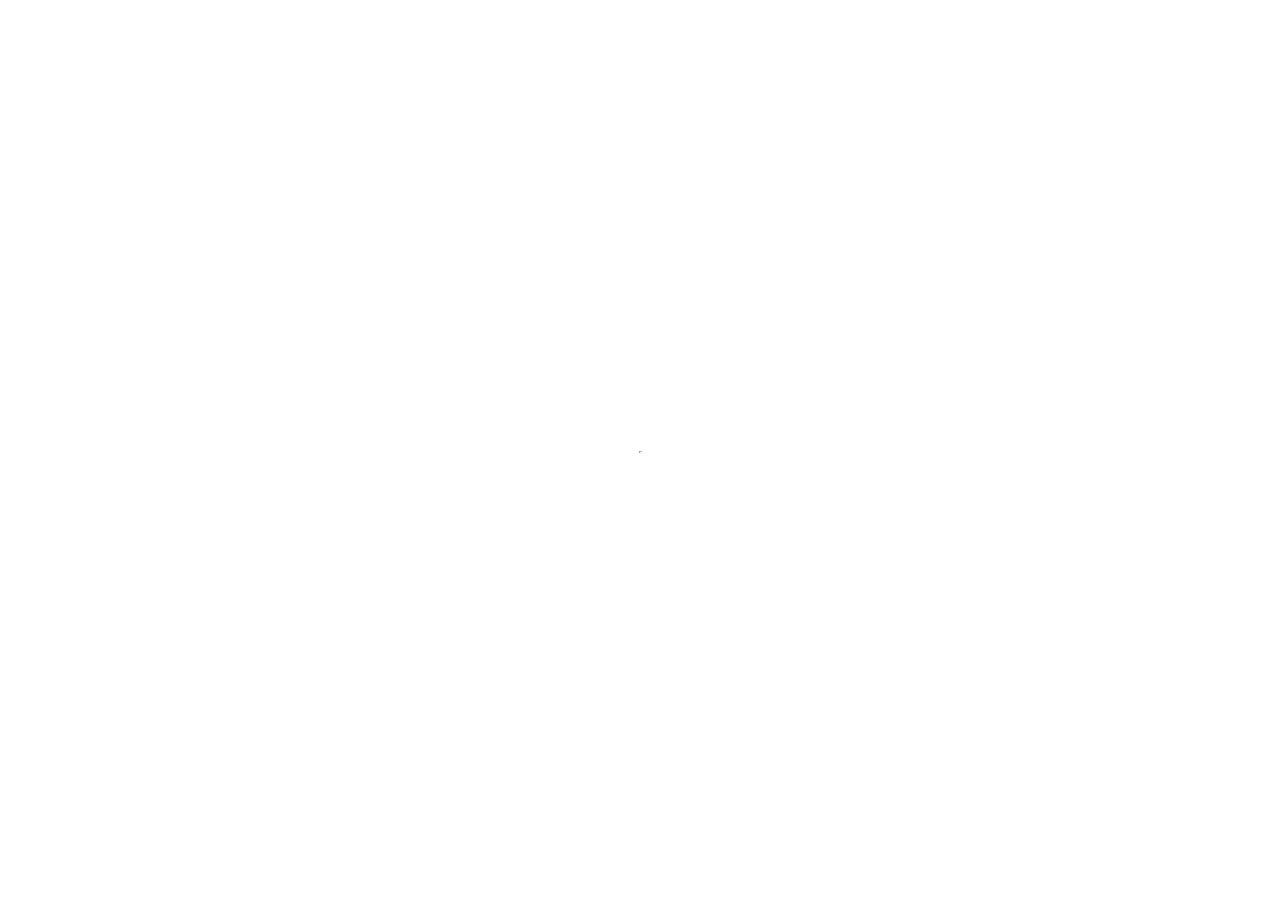
==== docs/index.html @ ecc94fc1 "static site fix an actual index.html page" ====
<!DOCTYPE html>
<html>
<style>
body, html {
  height: 100%;
  margin: 0;
}

.bgimg {
  background-image: url('/comingsoon.png');
  height: 100%;
  background-position: center;
  background-size: cover;
  position: relative;
  color: white;
  font-family: "Courier New", Courier, monospace;
  font-size: 25px;
}

.topleft {
  position: absolute;
  top: 0;
  left: 16px;
}

.bottomleft {
  position: absolute;
  bottom: 0;
  left: 16px;
}

.middle {
  position: absolute;
  top: 50%;
  left: 50%;
  transform: translate(-50%, -50%);
  text-align: center;
}

hr {
  margin: auto;
  width: 40%;
}
</style>
<body>

<div class="bgimg">
  <div class="topleft">
    <p>Logo</p>
  </div>
  <div class="middle">
    <h1></h1>
    <hr>
    <p id="demo" style="font-size:30px"></p>
  </div>
  <div class="bottomleft">
    <p></p>
  </div>
</div>

</body>
</html>
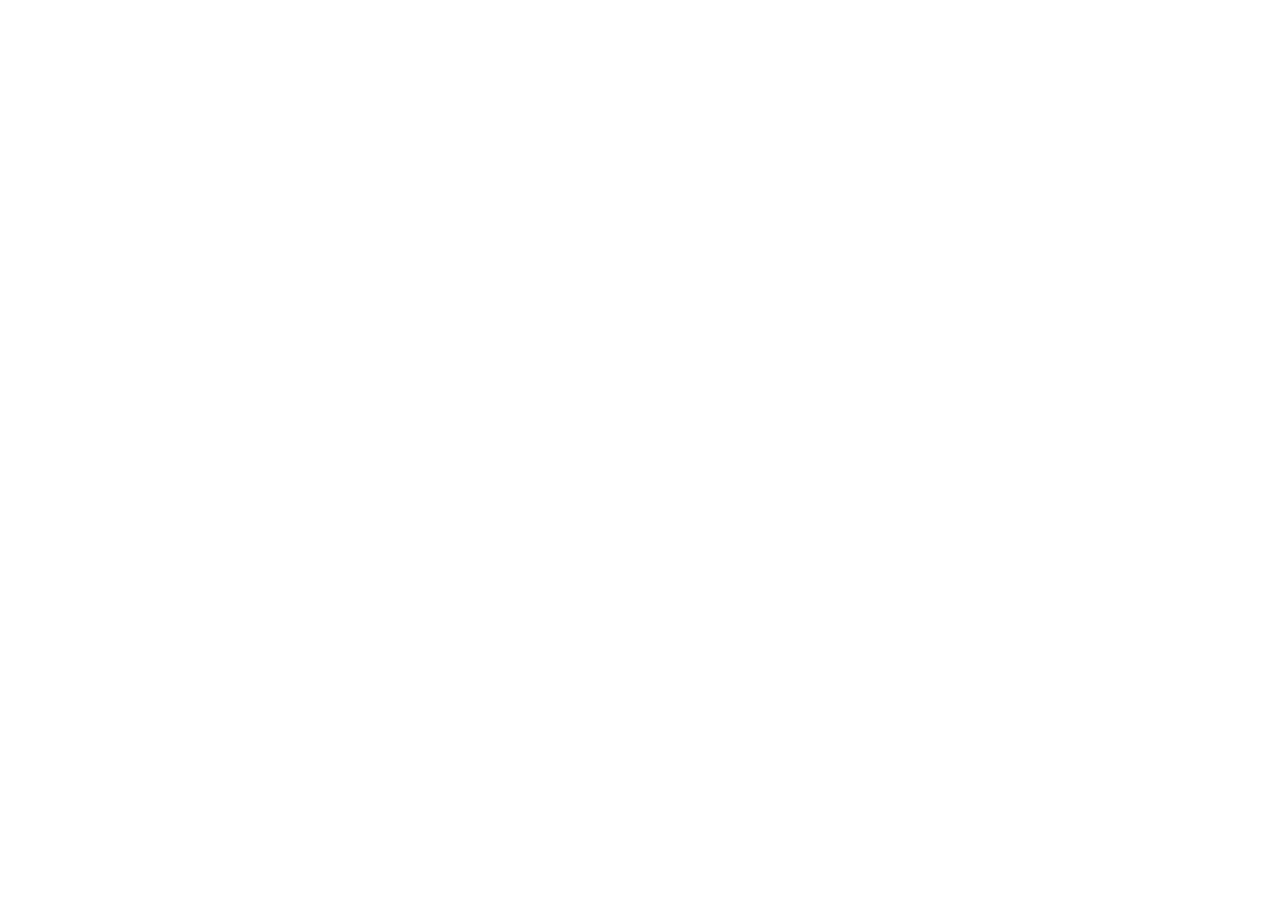
==== commit b3f14b16: "Update index.html removed all h1 and p objects, especially the hr" ====
--- a/docs/index.html
+++ b/docs/index.html
@@ -46,15 +46,10 @@
 
 <div class="bgimg">
   <div class="topleft">
-    <p>Logo</p>
   </div>
   <div class="middle">
-    <h1></h1>
-    <hr>
-    <p id="demo" style="font-size:30px"></p>
   </div>
   <div class="bottomleft">
-    <p></p>
   </div>
 </div>
 
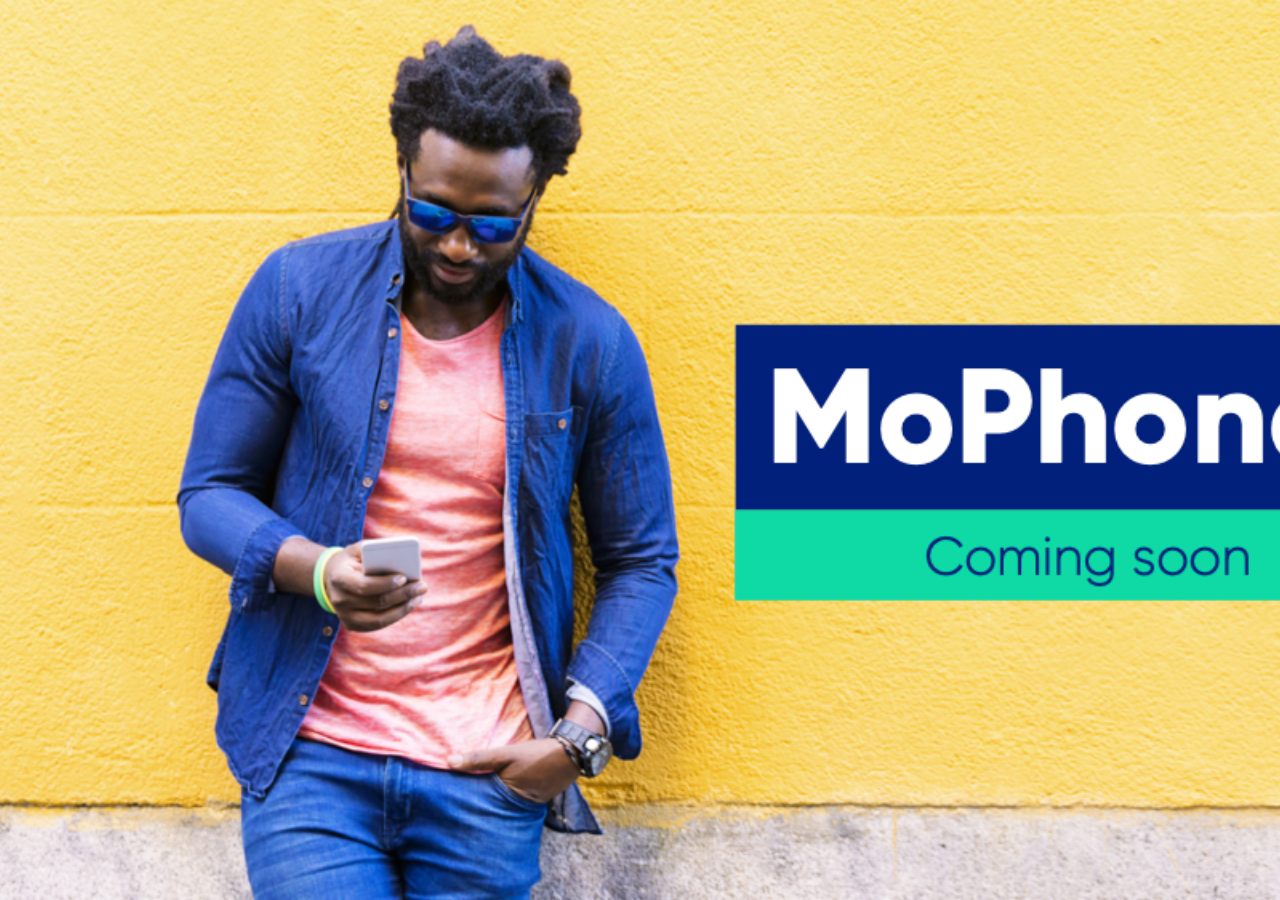
==== commit 94303980: "Responsive page added media query and uploaded better images" ====
--- a/docs/index.html
+++ b/docs/index.html
@@ -7,10 +7,12 @@
 }
 
 .bgimg {
-  background-image: url('/comingsoon.png');
+  background-image: url('screenbig.png');
   height: 100%;
-  background-position: center;
+  background-position: center center;
+  background-repeat: no-repeat;
   background-size: cover;
+  background-attachment: fixed;
   position: relative;
   color: white;
   font-family: "Courier New", Courier, monospace;
@@ -41,6 +43,13 @@
   margin: auto;
   width: 40%;
 }
+
+@media only screen and (max-width: 767px) {
+  .bgimg {
+    background-image: url(screenmobile.png)
+  }
+}
+
 </style>
 <body>
 
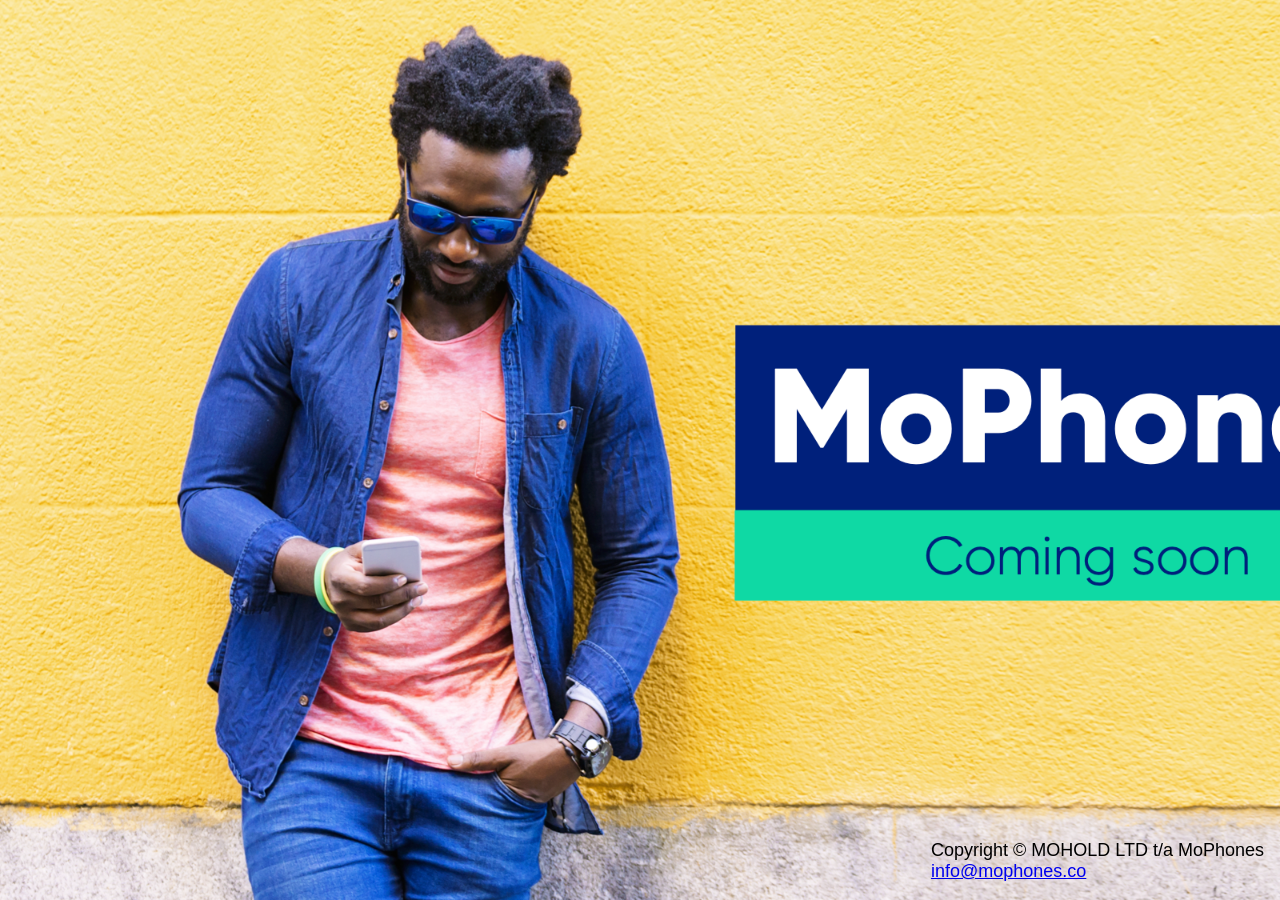
==== commit 8d1651ef: "added footer text" ====
--- a/docs/index.html
+++ b/docs/index.html
@@ -1,8 +1,12 @@
 <!DOCTYPE html>
 <html>
+<head>
+<meta name="viewport" content="width=device-width,initial-scale=1.0">
 <style>
 body, html {
   height: 100%;
+  overflow: scroll;
+  -webkit-overflow-scrolling: touch;
   margin: 0;
 }
 
@@ -14,9 +18,9 @@
   background-size: cover;
   background-attachment: fixed;
   position: relative;
-  color: white;
-  font-family: "Courier New", Courier, monospace;
-  font-size: 25px;
+  color: black;
+  font-family: Verdana, Geneva, Tahoma, sans-serif;
+  font-size: 18px;
 }
 
 .topleft {
@@ -25,10 +29,10 @@
   left: 16px;
 }
 
-.bottomleft {
+.bottomright {
   position: absolute;
   bottom: 0;
-  left: 16px;
+  right: 16px;
 }
 
 .middle {
@@ -44,13 +48,17 @@
   width: 40%;
 }
 
-@media only screen and (max-width: 767px) {
+@media only screen and (max-width: 480px) {
   .bgimg {
-    background-image: url(screenmobile.png)
+    background-image: url(screenmobile.png);
+    background-size: cover;
+    height: 100%;
+    overflow: hidden;
   }
 }
 
 </style>
+</head>
 <body>
 
 <div class="bgimg">
@@ -58,7 +66,9 @@
   </div>
   <div class="middle">
   </div>
-  <div class="bottomleft">
+  <div class="bottomright">
+    <p>Copyright &copy; MOHOLD LTD t/a MoPhones<br>
+      <a href="mailto:info@mophones.co">info@mophones.co</a></p>
   </div>
 </div>
 
